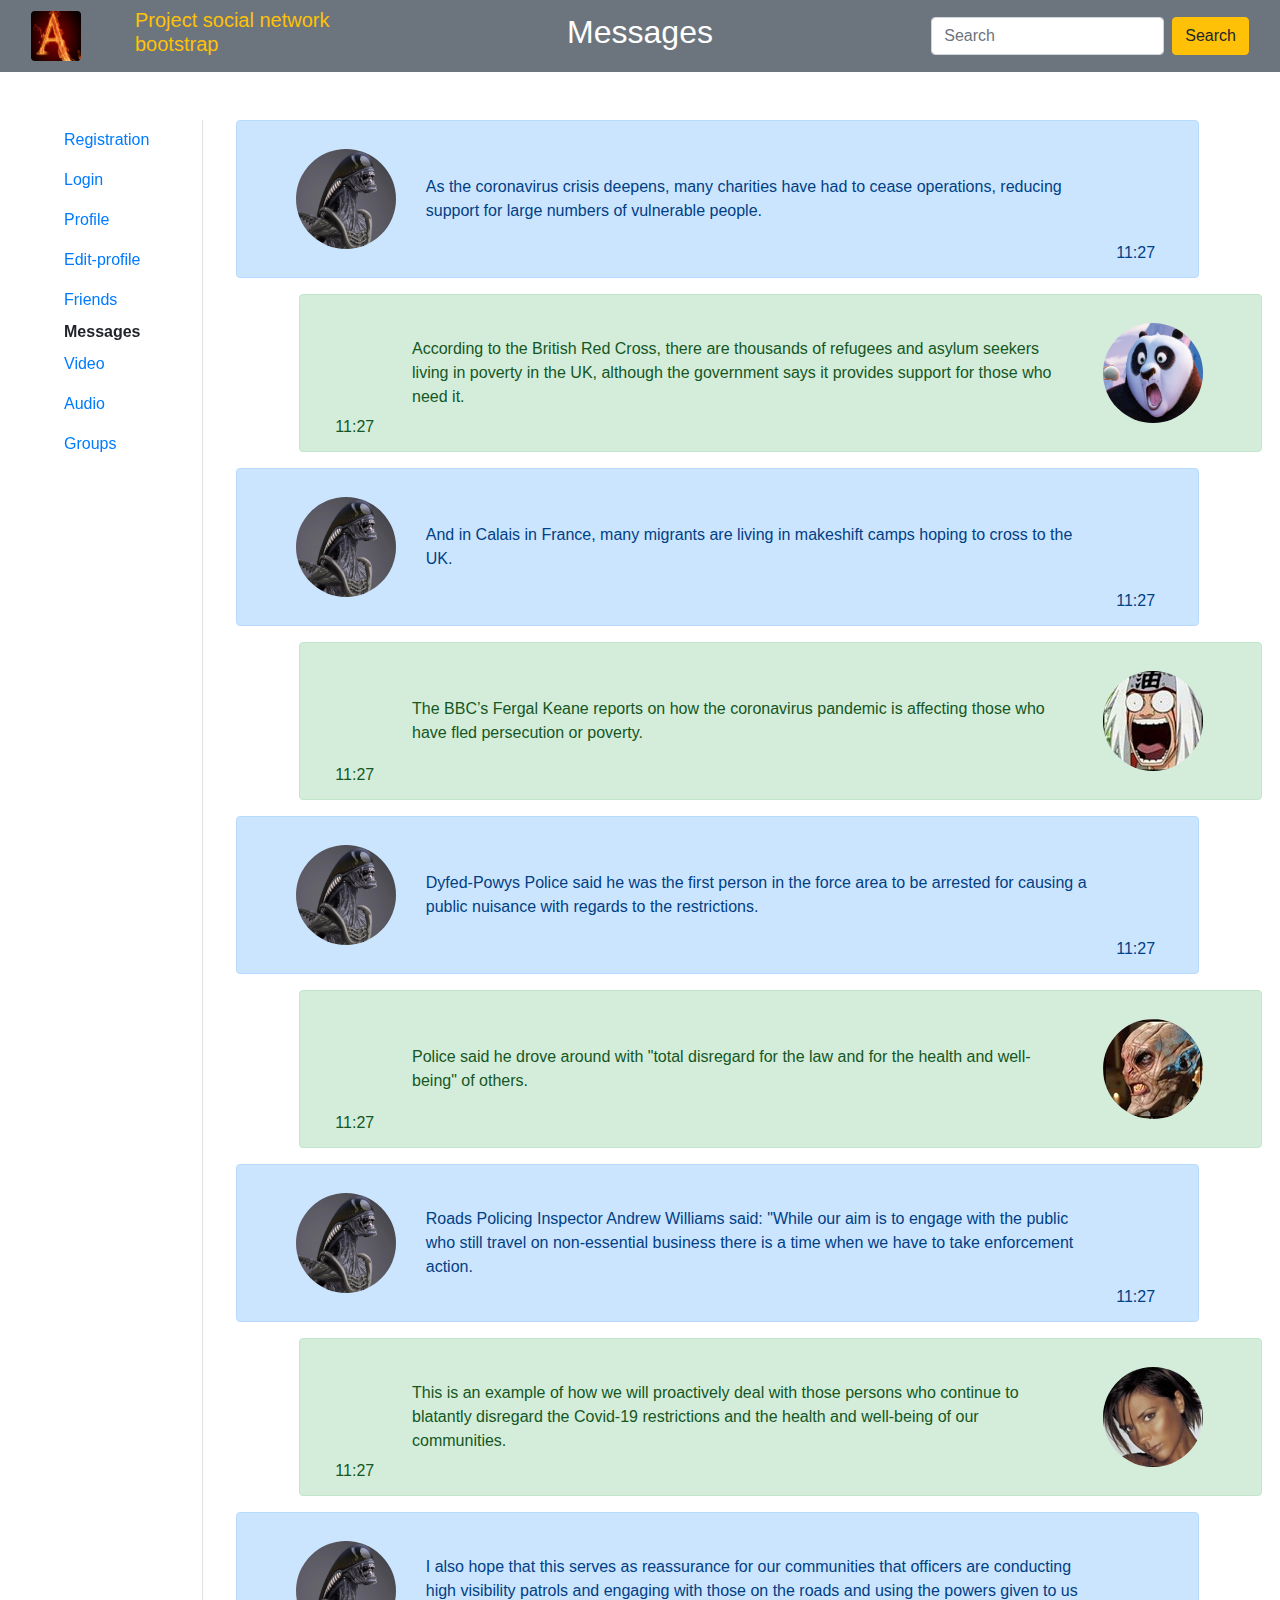
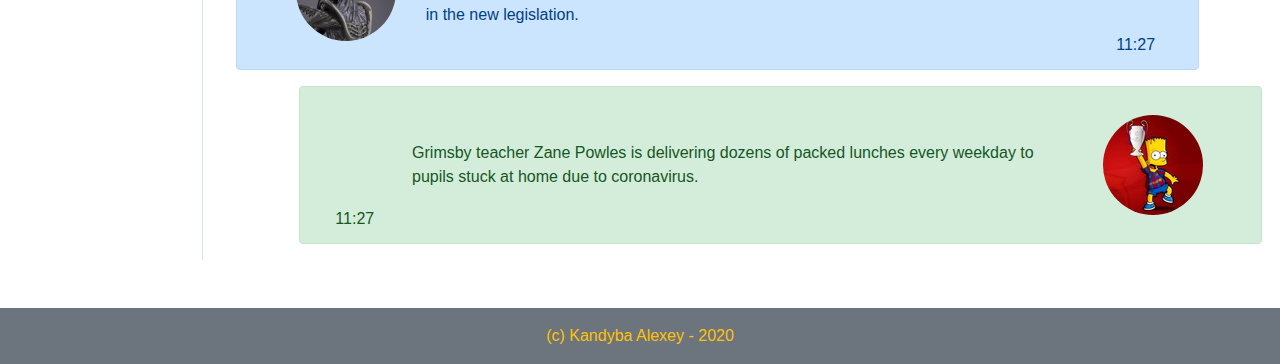
==== social-network-bootstrap/messages.html @ fd3d538b "add social-network-bootstrap" ====
<!DOCTYPE html>
<html lang="ru">

<head>
    <title>Messages</title>
    <meta charset="utf-8">
    <link rel="stylesheet" href="css/bootstrap.min.css">
    <link rel="stylesheet" href="css/registration.css">
</head>

<body>
    <div class="conteiner">
        <nav class="navbar navbar-light bg-secondary mb-5">             
            <div class="col-1"><img class="rounded" src="images/logo.jpg" width="50" height="50" class="d-inline-block align-top" alt=""></div>
            <div class="col-3 text-warning">
                <h5>Project social network bootstrap</h5>
            </div>
            <div class="col-4 text-center text-white">
                <h2>Messages</h2>
            </div>
            <div class="col-4">
                <form class="form-inline justify-content-end">
                    <input class="form-control" type="search" placeholder="Search" aria-label="Search">
                    <button class="btn btn-warning ml-2" type="submit">Search</button>
                </form>
            </div>
        </nav>
        
        <div class="row">
            <div class="col-2 border-right">
                <ul class="nav flex-column pl-5 mb-5 position-fixed">
                    <li class="nav-item">
                        <a class="nav-link active" href="registration.html">Registration</a>
                    </li>
                    <li class="nav-item">
                        <a class="nav-link active" href="login.html">Login</a>
                    </li>
                    <li class="nav-item">
                        <a class="nav-link active" href="profile.html">Profile</a>
                    </li>
                    <li class="nav-item">
                        <a class="nav-link active" href="edit-profile.html">Edit-profile</a>
                    </li>
                    <li class="nav-item">
                        <a class="nav-link active" href="friends.html">Friends</a>
                    </li>
                    <li class="nav-item pl-3">
                        <b>Messages</b>
                    </li>
                    <li class="nav-item">
                        <a class="nav-link active" href="video.html">Video</a>
                    </li>
                    <li class="nav-item">
                        <a class="nav-link active" href="audio.html">Audio</a>
                    </li> 
                    <li class="nav-item">
                        <a class="nav-link active" href="groups.html">Groups</a>
                    </li> 
                </ul>
            </div>
            <div class="col-10 px-5">
                <div class="row alert alert-primary alert mr-5">
                    <div class="col-2 mt-3 text-right"><img class="rounded-circle mb-3" width="100" height="100" src="images/foto-profile.jpg"></div>
                    <div class="col-9 align-self-center pr-2">As the coronavirus crisis deepens, many charities have had to cease operations, 
                        reducing support for large numbers of vulnerable people.</div>
                    <div class="col-1 align-self-end">11:27</div>
                </div>
                <div class="row alert-success alert ml-5">
                    <div class="col-1 align-self-end">11:27</div>
                    <div class="col-9 align-self-center">According to the British Red Cross, there are thousands of refugees and asylum seekers living in poverty in the UK, 
                        although the government says it provides support for those who need it.</div>
                    <div class="col-2 mt-3"><img class="rounded-circle mb-3" width="100" height="100" src="images/friend-4.jpg"></div>
                </div>
                <div class="row alert alert-primary alert mr-5">
                    <div class="col-2 mt-3 text-right"><img class="rounded-circle mb-3" width="100" height="100" src="images/foto-profile.jpg"></div>
                    <div class="col-9 align-self-center pr-2">And in Calais in France, many migrants are living in makeshift camps hoping to cross to the UK.</div>
                    <div class="col-1 align-self-end">11:27</div>
                </div>
                <div class="row alert-success alert ml-5">
                    <div class="col-1 align-self-end">11:27</div>
                    <div class="col-9 align-self-center">The BBC’s Fergal Keane reports on how the coronavirus pandemic is affecting those who have fled persecution or poverty.</div>
                    <div class="col-2 mt-3"><img class="rounded-circle mb-3" width="100" height="100" src="images/friend-7.jpg"></div>
                </div>
                <div class="row alert alert-primary alert mr-5">
                    <div class="col-2 mt-3 text-right"><img class="rounded-circle mb-3" width="100" height="100" src="images/foto-profile.jpg"></div>
                    <div class="col-9 align-self-center pr-2">Dyfed-Powys Police said he was the first person in the force area to be arrested for causing a public nuisance with regards to the restrictions.</div>
                    <div class="col-1 align-self-end">11:27</div>
                </div>
                <div class="row alert-success alert ml-5">
                    <div class="col-1 align-self-end">11:27</div>
                    <div class="col-9 align-self-center">Police said he drove around with "total disregard for the law and for the health and well-being" of others.</div>
                    <div class="col-2 mt-3"><img class="rounded-circle mb-3" width="100" height="100" src="images/friend-9.jpg"></div>
                </div>
                <div class="row alert alert-primary alert mr-5">
                    <div class="col-2 mt-3 text-right"><img class="rounded-circle mb-3" width="100" height="100" src="images/foto-profile.jpg"></div>
                    <div class="col-9 align-self-center pr-2">Roads Policing Inspector Andrew Williams said: "While our aim is to engage with the public who still travel on non-essential business there is a time when we have to take enforcement action.</div>
                    <div class="col-1 align-self-end">11:27</div>
                </div>
                <div class="row alert-success alert ml-5">
                    <div class="col-1 align-self-end">11:27</div>
                    <div class="col-9 align-self-center">This is an example of how we will proactively deal with those persons who continue to blatantly disregard the Covid-19 restrictions and the health and well-being of our communities.</div>
                    <div class="col-2 mt-3"><img class="rounded-circle mb-3" width="100" height="100" src="images/friend-11.jpg"></div>
                </div>
                <div class="row alert alert-primary alert mr-5">
                    <div class="col-2 mt-3 text-right"><img class="rounded-circle mb-3" width="100" height="100" src="images/foto-profile.jpg"></div>
                    <div class="col-9 align-self-center pr-2">I also hope that this serves as reassurance for our communities that officers are conducting high visibility patrols and engaging with those on the roads and using the powers given to us in the new legislation.</div>
                    <div class="col-1 align-self-end">11:27</div>
                </div>
                <div class="row alert-success alert ml-5">
                    <div class="col-1 align-self-end">11:27</div>
                    <div class="col-9 align-self-center">Grimsby teacher Zane Powles is delivering dozens of packed lunches every weekday to pupils stuck at home due to coronavirus.</div>
                    <div class="col-2 mt-3"><img class="rounded-circle mb-3" width="100" height="100" src="images/friend-15.jpg"></div>
                </div>
            </div>
        </div>              
    </div>
        <footer class="row-footer bg-secondary py-3 mt-5">             
            <div class="col text-center text-warning">(c) Kandyba Alexey - 2020</div>
        </footer> 
    </div>   

</body>
</html>
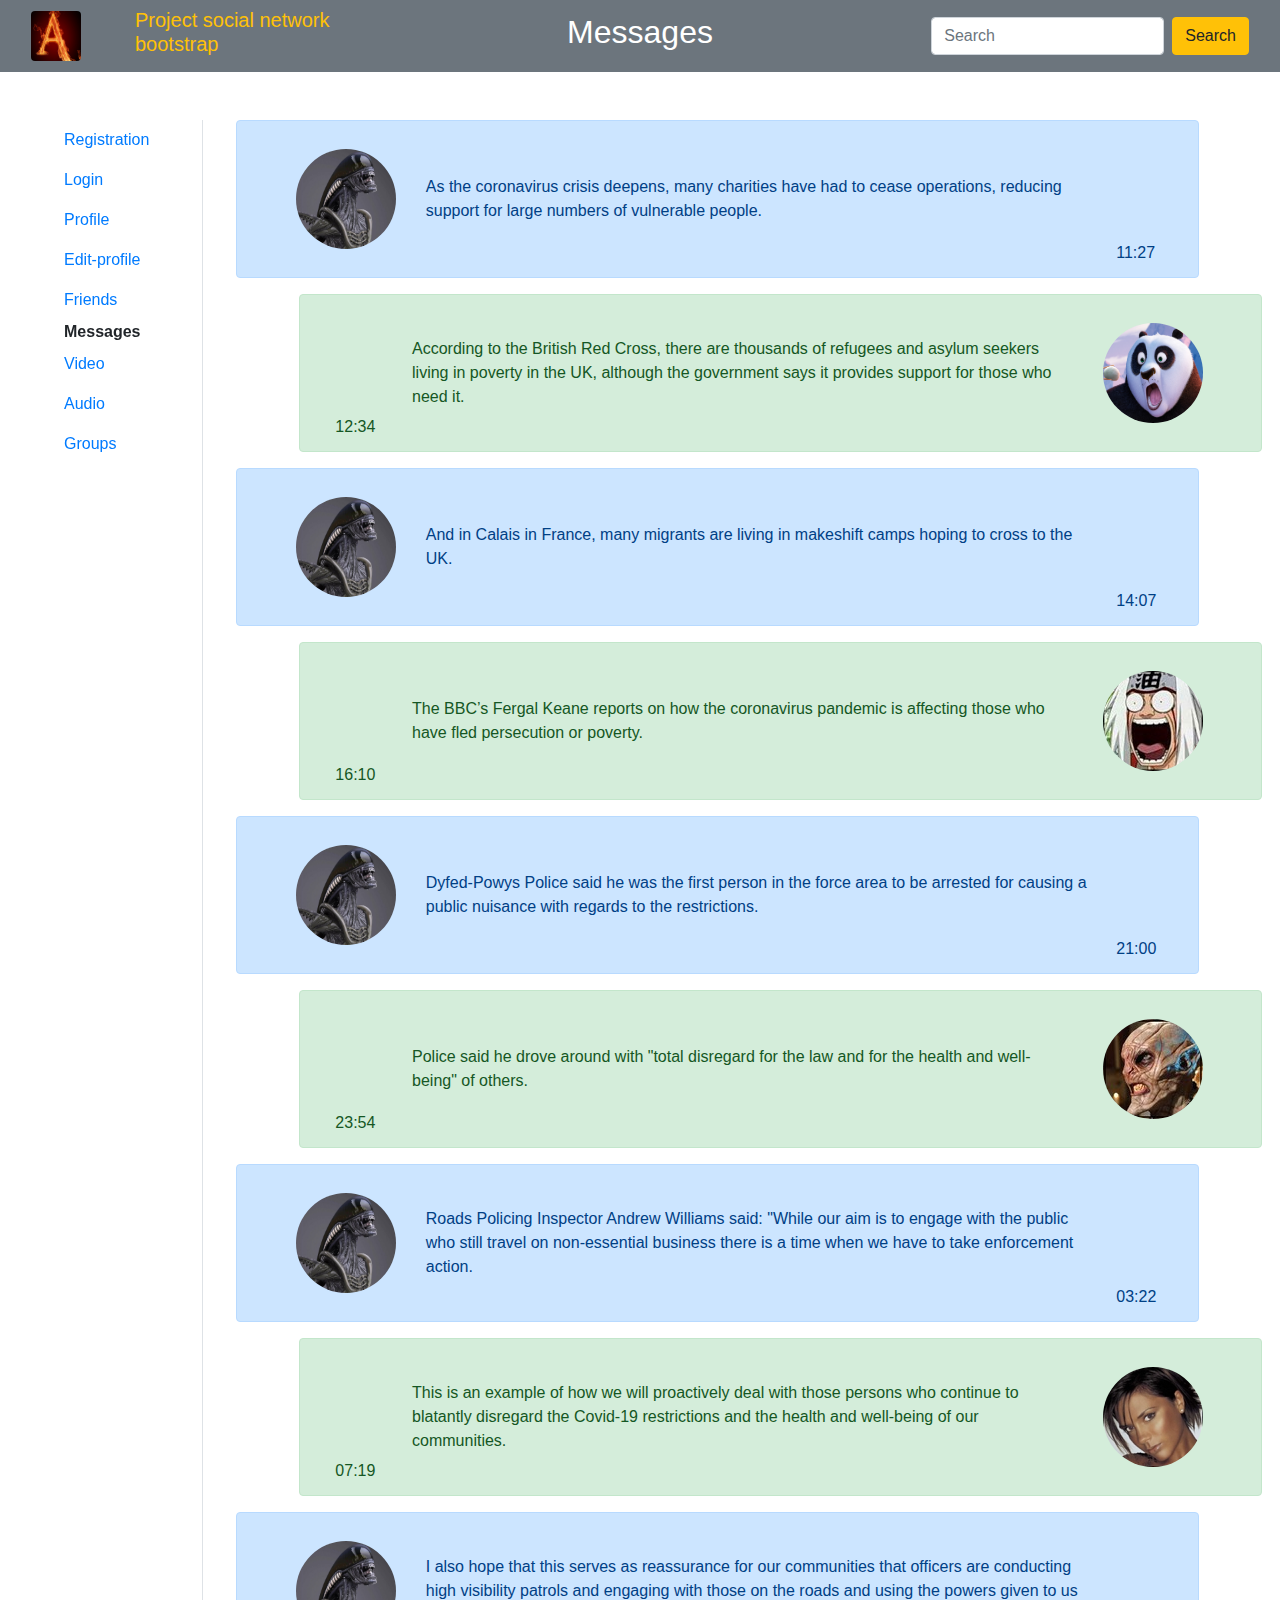
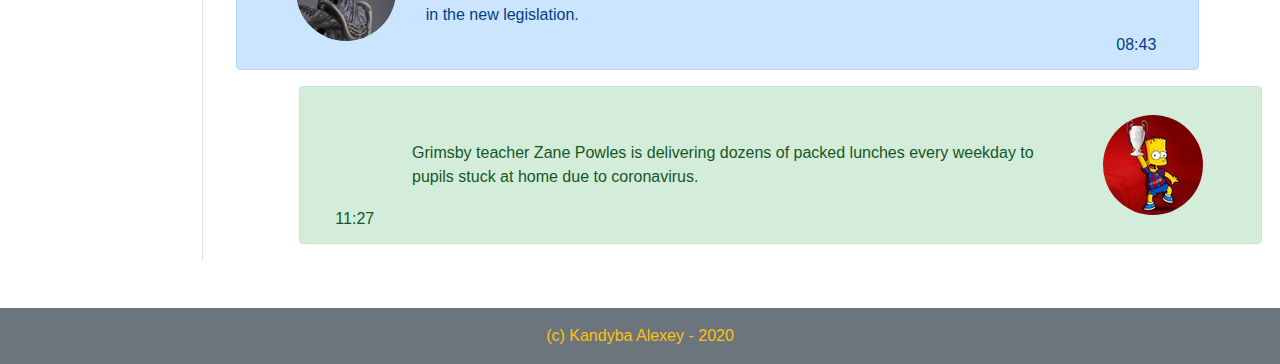
==== commit 90065f60: "modified 'Project social network bootstrap' changed 'messages'" ====
--- a/social-network-bootstrap/messages.html
+++ b/social-network-bootstrap/messages.html
@@ -66,7 +66,7 @@
                     <div class="col-1 align-self-end">11:27</div>
                 </div>
                 <div class="row alert-success alert ml-5">
-                    <div class="col-1 align-self-end">11:27</div>
+                    <div class="col-1 align-self-end">12:34</div>
                     <div class="col-9 align-self-center">According to the British Red Cross, there are thousands of refugees and asylum seekers living in poverty in the UK, 
                         although the government says it provides support for those who need it.</div>
                     <div class="col-2 mt-3"><img class="rounded-circle mb-3" width="100" height="100" src="images/friend-4.jpg"></div>
@@ -74,37 +74,37 @@
                 <div class="row alert alert-primary alert mr-5">
                     <div class="col-2 mt-3 text-right"><img class="rounded-circle mb-3" width="100" height="100" src="images/foto-profile.jpg"></div>
                     <div class="col-9 align-self-center pr-2">And in Calais in France, many migrants are living in makeshift camps hoping to cross to the UK.</div>
-                    <div class="col-1 align-self-end">11:27</div>
+                    <div class="col-1 align-self-end">14:07</div>
                 </div>
                 <div class="row alert-success alert ml-5">
-                    <div class="col-1 align-self-end">11:27</div>
+                    <div class="col-1 align-self-end">16:10</div>
                     <div class="col-9 align-self-center">The BBC’s Fergal Keane reports on how the coronavirus pandemic is affecting those who have fled persecution or poverty.</div>
                     <div class="col-2 mt-3"><img class="rounded-circle mb-3" width="100" height="100" src="images/friend-7.jpg"></div>
                 </div>
                 <div class="row alert alert-primary alert mr-5">
                     <div class="col-2 mt-3 text-right"><img class="rounded-circle mb-3" width="100" height="100" src="images/foto-profile.jpg"></div>
                     <div class="col-9 align-self-center pr-2">Dyfed-Powys Police said he was the first person in the force area to be arrested for causing a public nuisance with regards to the restrictions.</div>
-                    <div class="col-1 align-self-end">11:27</div>
+                    <div class="col-1 align-self-end">21:00</div>
                 </div>
                 <div class="row alert-success alert ml-5">
-                    <div class="col-1 align-self-end">11:27</div>
+                    <div class="col-1 align-self-end">23:54</div>
                     <div class="col-9 align-self-center">Police said he drove around with "total disregard for the law and for the health and well-being" of others.</div>
                     <div class="col-2 mt-3"><img class="rounded-circle mb-3" width="100" height="100" src="images/friend-9.jpg"></div>
                 </div>
                 <div class="row alert alert-primary alert mr-5">
                     <div class="col-2 mt-3 text-right"><img class="rounded-circle mb-3" width="100" height="100" src="images/foto-profile.jpg"></div>
                     <div class="col-9 align-self-center pr-2">Roads Policing Inspector Andrew Williams said: "While our aim is to engage with the public who still travel on non-essential business there is a time when we have to take enforcement action.</div>
-                    <div class="col-1 align-self-end">11:27</div>
+                    <div class="col-1 align-self-end">03:22</div>
                 </div>
                 <div class="row alert-success alert ml-5">
-                    <div class="col-1 align-self-end">11:27</div>
+                    <div class="col-1 align-self-end">07:19</div>
                     <div class="col-9 align-self-center">This is an example of how we will proactively deal with those persons who continue to blatantly disregard the Covid-19 restrictions and the health and well-being of our communities.</div>
                     <div class="col-2 mt-3"><img class="rounded-circle mb-3" width="100" height="100" src="images/friend-11.jpg"></div>
                 </div>
                 <div class="row alert alert-primary alert mr-5">
                     <div class="col-2 mt-3 text-right"><img class="rounded-circle mb-3" width="100" height="100" src="images/foto-profile.jpg"></div>
                     <div class="col-9 align-self-center pr-2">I also hope that this serves as reassurance for our communities that officers are conducting high visibility patrols and engaging with those on the roads and using the powers given to us in the new legislation.</div>
-                    <div class="col-1 align-self-end">11:27</div>
+                    <div class="col-1 align-self-end">08:43</div>
                 </div>
                 <div class="row alert-success alert ml-5">
                     <div class="col-1 align-self-end">11:27</div>
